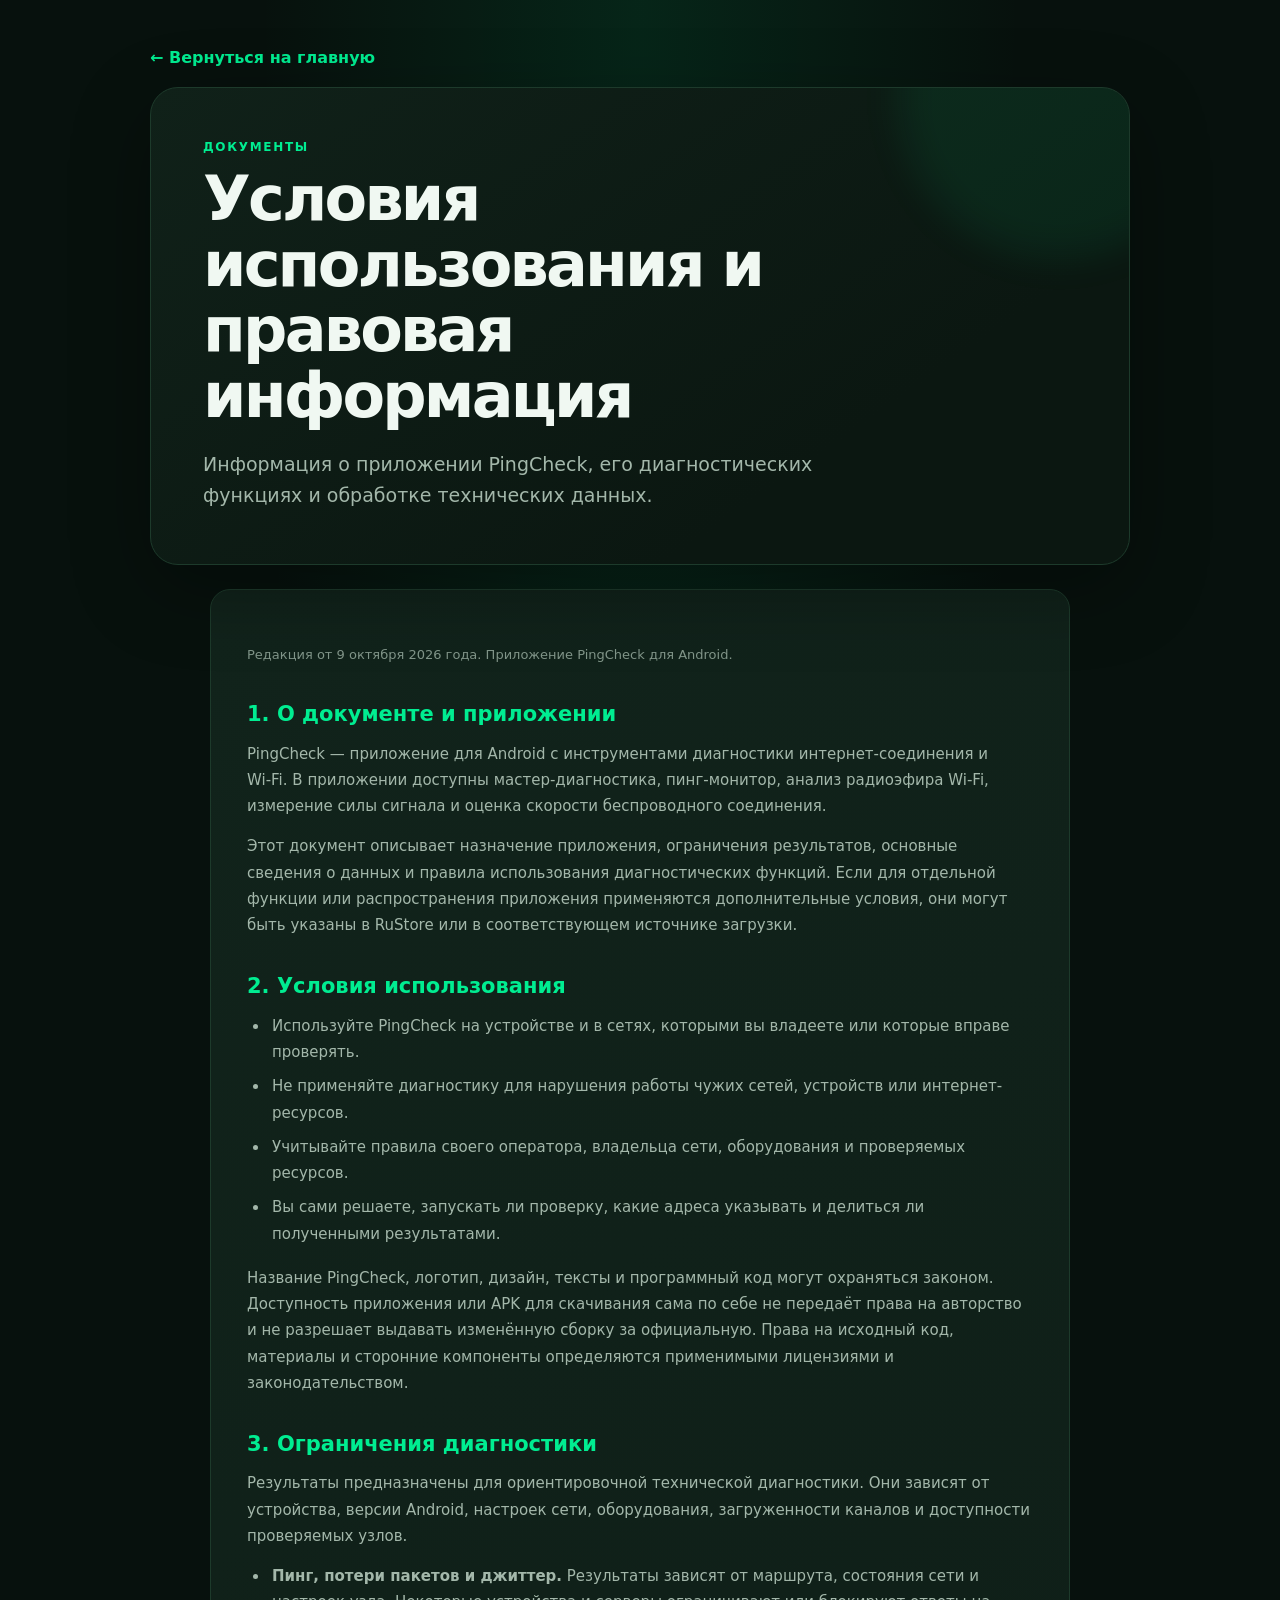
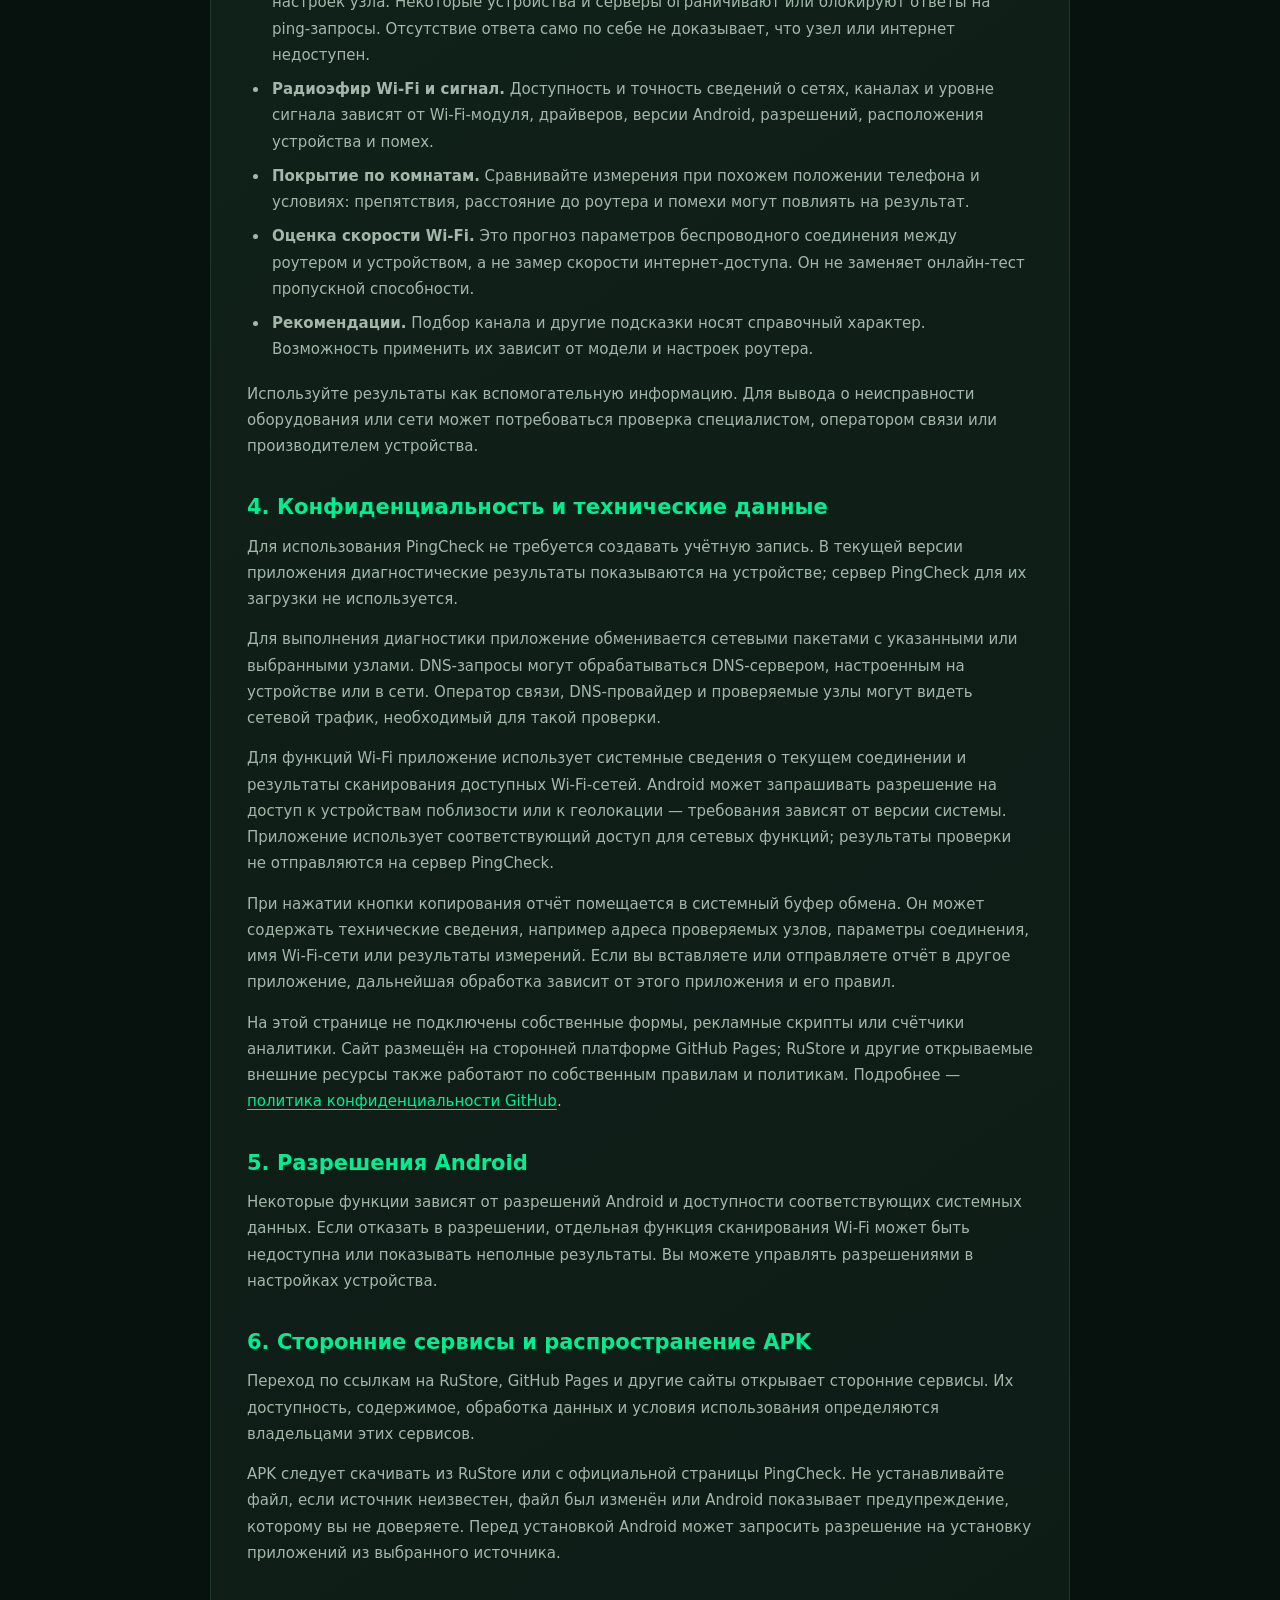
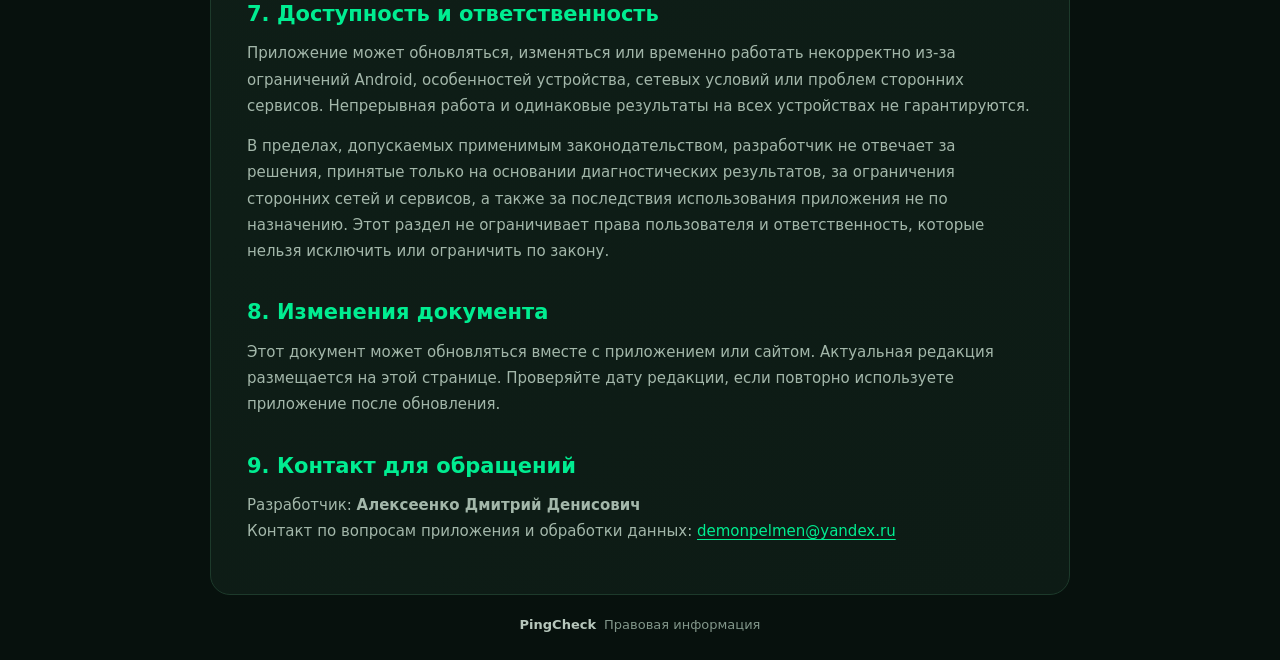
==== legal.html @ f904e83f "legal.html" ====
<!DOCTYPE html>
<html lang="ru">
<head>
  <meta charset="UTF-8">
  <meta name="viewport" content="width=device-width, initial-scale=1">
  <meta name="theme-color" content="#07130f">
  <meta name="description" content="Условия использования, сведения о конфиденциальности и ограничения диагностики PingCheck.">
  <title>Правовая информация — PingCheck</title>
  <link rel="icon" type="image/png" href="./pinglogo_v2.png">
  <link rel="stylesheet" href="./styles.css">

  <style>
    .legal-content {
      max-width: 860px;
      margin: 24px auto 0;
      padding: clamp(22px, 5vw, 36px);
      border: 1px solid var(--border);
      border-radius: 20px;
      background: linear-gradient(145deg, var(--surface-raised), var(--surface));
    }

    .legal-content h2 {
      margin: 34px 0 12px;
      color: var(--green);
      font-size: 21px;
      line-height: 1.35;
    }

    .legal-content h2:first-child {
      margin-top: 0;
    }

    .legal-content h3 {
      margin: 22px 0 10px;
      color: var(--text);
      font-size: 17px;
    }

    .legal-content p,
    .legal-content li {
      color: var(--muted);
      font-size: 15px;
      line-height: 1.75;
    }

    .legal-content p {
      margin: 0 0 14px;
    }

    .legal-content ul {
      margin: 0 0 18px;
      padding-left: 22px;
    }

    .legal-content li {
      margin-bottom: 8px;
      padding-left: 3px;
    }

    .legal-content a {
      color: var(--green);
      text-underline-offset: 3px;
    }

    .legal-content a:hover {
      color: #38ffad;
    }

    .legal-meta {
      margin-top: 18px !important;
      color: #82968a !important;
      font-size: 13px !important;
    }

    .legal-contact {
      overflow-wrap: anywhere;
    }

    .back-link {
      display: inline-flex;
      align-items: center;
      margin: 4px 0 20px;
      color: var(--green);
      font-weight: 650;
      text-decoration: none;
    }

    .back-link:hover {
      color: #38ffad;
    }

    @media (max-width: 620px) {
      .legal-content {
        border-radius: 16px;
      }
    }
  </style>
</head>

<body>
  <main class="page">
    <a href="./index.html" class="back-link">← Вернуться на главную</a>

    <section class="hero" aria-labelledby="page-title">
      <div class="intro">
        <p class="eyebrow">Документы</p>
        <h1 id="page-title">Условия использования и правовая информация</h1>
        <p class="intro-text">
          Информация о приложении PingCheck, его диагностических функциях
          и обработке технических данных.
        </p>
      </div>
    </section>

    <article class="legal-content">
      <p class="legal-meta">
        Редакция от <time datetime="2026-10-09">9 октября 2026 года</time>.
        Приложение PingCheck для Android.
      </p>

      <h2>1. О документе и приложении</h2>
      <p>
        PingCheck — приложение для Android с инструментами диагностики
        интернет-соединения и Wi‑Fi. В приложении доступны мастер-диагностика,
        пинг-монитор, анализ радиоэфира Wi‑Fi, измерение силы сигнала и оценка
        скорости беспроводного соединения.
      </p>
      <p>
        Этот документ описывает назначение приложения, ограничения результатов,
        основные сведения о данных и правила использования диагностических
        функций. Если для отдельной функции или распространения приложения
        применяются дополнительные условия, они могут быть указаны в RuStore
        или в соответствующем источнике загрузки.
      </p>

      <h2>2. Условия использования</h2>
      <ul>
        <li>
          Используйте PingCheck на устройстве и в сетях, которыми вы владеете
          или которые вправе проверять.
        </li>
        <li>
          Не применяйте диагностику для нарушения работы чужих сетей,
          устройств или интернет-ресурсов.
        </li>
        <li>
          Учитывайте правила своего оператора, владельца сети, оборудования
          и проверяемых ресурсов.
        </li>
        <li>
          Вы сами решаете, запускать ли проверку, какие адреса указывать
          и делиться ли полученными результатами.
        </li>
      </ul>
      <p>
        Название PingCheck, логотип, дизайн, тексты и программный код могут
        охраняться законом. Доступность приложения или APK для скачивания
        сама по себе не передаёт права на авторство и не разрешает выдавать
        изменённую сборку за официальную. Права на исходный код, материалы
        и сторонние компоненты определяются применимыми лицензиями
        и законодательством.
      </p>

      <h2>3. Ограничения диагностики</h2>
      <p>
        Результаты предназначены для ориентировочной технической диагностики.
        Они зависят от устройства, версии Android, настроек сети, оборудования,
        загруженности каналов и доступности проверяемых узлов.
      </p>
      <ul>
        <li>
          <strong>Пинг, потери пакетов и джиттер.</strong>
          Результаты зависят от маршрута, состояния сети и настроек узла.
          Некоторые устройства и серверы ограничивают или блокируют ответы
          на ping-запросы. Отсутствие ответа само по себе не доказывает,
          что узел или интернет недоступен.
        </li>
        <li>
          <strong>Радиоэфир Wi‑Fi и сигнал.</strong>
          Доступность и точность сведений о сетях, каналах и уровне сигнала
          зависят от Wi‑Fi-модуля, драйверов, версии Android, разрешений,
          расположения устройства и помех.
        </li>
        <li>
          <strong>Покрытие по комнатам.</strong>
          Сравнивайте измерения при похожем положении телефона и условиях:
          препятствия, расстояние до роутера и помехи могут повлиять на результат.
        </li>
        <li>
          <strong>Оценка скорости Wi‑Fi.</strong>
          Это прогноз параметров беспроводного соединения между роутером
          и устройством, а не замер скорости интернет-доступа. Он не заменяет
          онлайн-тест пропускной способности.
        </li>
        <li>
          <strong>Рекомендации.</strong>
          Подбор канала и другие подсказки носят справочный характер.
          Возможность применить их зависит от модели и настроек роутера.
        </li>
      </ul>
      <p>
        Используйте результаты как вспомогательную информацию. Для вывода
        о неисправности оборудования или сети может потребоваться проверка
        специалистом, оператором связи или производителем устройства.
      </p>

      <h2>4. Конфиденциальность и технические данные</h2>
      <p>
        Для использования PingCheck не требуется создавать учётную запись.
        В текущей версии приложения диагностические результаты показываются
        на устройстве; сервер PingCheck для их загрузки не используется.
      </p>
      <p>
        Для выполнения диагностики приложение обменивается сетевыми пакетами
        с указанными или выбранными узлами. DNS-запросы могут обрабатываться
        DNS-сервером, настроенным на устройстве или в сети. Оператор связи,
        DNS-провайдер и проверяемые узлы могут видеть сетевой трафик,
        необходимый для такой проверки.
      </p>
      <p>
        Для функций Wi‑Fi приложение использует системные сведения о текущем
        соединении и результаты сканирования доступных Wi‑Fi-сетей. Android
        может запрашивать разрешение на доступ к устройствам поблизости
        или к геолокации — требования зависят от версии системы. Приложение
        использует соответствующий доступ для сетевых функций; результаты
        проверки не отправляются на сервер PingCheck.
      </p>
      <p>
        При нажатии кнопки копирования отчёт помещается в системный буфер
        обмена. Он может содержать технические сведения, например адреса
        проверяемых узлов, параметры соединения, имя Wi‑Fi-сети или результаты
        измерений. Если вы вставляете или отправляете отчёт в другое приложение,
        дальнейшая обработка зависит от этого приложения и его правил.
      </p>
      <p>
        На этой странице не подключены собственные формы, рекламные скрипты
        или счётчики аналитики. Сайт размещён на сторонней платформе GitHub
        Pages; RuStore и другие открываемые внешние ресурсы также работают
        по собственным правилам и политикам. Подробнее —
        <a
          href="https://docs.github.com/en/site-policy/privacy-policies/github-general-privacy-statement"
          target="_blank"
          rel="noopener noreferrer"
        >политика конфиденциальности GitHub</a>.
      </p>

      <h2>5. Разрешения Android</h2>
      <p>
        Некоторые функции зависят от разрешений Android и доступности
        соответствующих системных данных. Если отказать в разрешении,
        отдельная функция сканирования Wi‑Fi может быть недоступна или
        показывать неполные результаты. Вы можете управлять разрешениями
        в настройках устройства.
      </p>

      <h2>6. Сторонние сервисы и распространение APK</h2>
      <p>
        Переход по ссылкам на RuStore, GitHub Pages и другие сайты открывает
        сторонние сервисы. Их доступность, содержимое, обработка данных
        и условия использования определяются владельцами этих сервисов.
      </p>
      <p>
        APK следует скачивать из RuStore или с официальной страницы PingCheck.
        Не устанавливайте файл, если источник неизвестен, файл был изменён
        или Android показывает предупреждение, которому вы не доверяете.
        Перед установкой Android может запросить разрешение на установку
        приложений из выбранного источника.
      </p>

      <h2>7. Доступность и ответственность</h2>
      <p>
        Приложение может обновляться, изменяться или временно работать
        некорректно из-за ограничений Android, особенностей устройства,
        сетевых условий или проблем сторонних сервисов. Непрерывная работа
        и одинаковые результаты на всех устройствах не гарантируются.
      </p>
      <p>
        В пределах, допускаемых применимым законодательством, разработчик
        не отвечает за решения, принятые только на основании диагностических
        результатов, за ограничения сторонних сетей и сервисов, а также
        за последствия использования приложения не по назначению. Этот раздел
        не ограничивает права пользователя и ответственность, которые нельзя
        исключить или ограничить по закону.
      </p>

      <h2>8. Изменения документа</h2>
      <p>
        Этот документ может обновляться вместе с приложением или сайтом.
        Актуальная редакция размещается на этой странице. Проверяйте дату
        редакции, если повторно используете приложение после обновления.
      </p>

      <h2>9. Контакт для обращений</h2>
      <p class="legal-contact">
        Разработчик: <strong>Алексеенко Дмитрий Денисович</strong><br>
        Контакт по вопросам приложения и обработки данных:
        <a href="mailto:demonpelmen@yandex.ru">demonpelmen@yandex.ru</a>
      </p>
    </article>

    <footer class="footer">
      <span class="footer-brand">PingCheck</span>
      <span>Правовая информация</span>
    </footer>
  </main>
</body>
</html>
---- styles.css ----
:root {
  color-scheme: dark;
  --background: #07110d;
  --surface: #0d1b15;
  --surface-raised: #11231b;
  --border: #1d3a2b;
  --text: #f0f8f2;
  --muted: #a3b7aa;
  --green: #00ed91;
  --green-dark: #00bd75;
  --green-soft: rgba(0, 237, 145, 0.1);
}

* {
  box-sizing: border-box;
}

body {
  min-width: 320px;
  min-height: 100vh;
  margin: 0;
  padding: 44px 20px 28px;
  color: var(--text);
  background:
    radial-gradient(ellipse at 50% 0, rgba(0, 184, 106, 0.12), transparent 42%),
    var(--background);
  font-family: system-ui, -apple-system, "Segoe UI", sans-serif;
}

.page {
  width: min(100%, 980px);
  margin: 0 auto;
}

.hero {
  position: relative;
  overflow: hidden;
  padding: clamp(24px, 6vw, 52px);
  border: 1px solid var(--border);
  border-radius: 28px;
  background: linear-gradient(145deg, #102119, #0b1711 72%);
  box-shadow: 0 24px 80px rgba(0, 0, 0, 0.32);
}

.hero::after {
  position: absolute;
  top: -150px;
  right: -90px;
  width: 320px;
  height: 320px;
  border-radius: 50%;
  background: rgba(0, 237, 145, 0.07);
  content: "";
  filter: blur(18px);
  pointer-events: none;
}

.brand {
  position: relative;
  z-index: 1;
  display: flex;
  align-items: center;
  gap: 14px;
  margin-bottom: 42px;
}

.brand-icon {
  width: 64px;
  height: 64px;
  border: 1px solid #24523a;
  border-radius: 18px;
  object-fit: cover;
  box-shadow: 0 0 24px rgba(0, 237, 145, 0.12);
}

.brand-name {
  font-size: 20px;
  font-weight: 750;
  letter-spacing: 0.01em;
}

.platform {
  margin-left: auto;
  padding: 8px 12px;
  border: 1px solid var(--border);
  border-radius: 999px;
  color: var(--muted);
  font-size: 13px;
}

.intro {
  position: relative;
  z-index: 1;
  max-width: 700px;
}

.eyebrow {
  margin: 0 0 12px;
  color: var(--green);
  font-size: 12px;
  font-weight: 750;
  letter-spacing: 0.14em;
  text-transform: uppercase;
}

h1 {
  max-width: 680px;
  margin: 0;
  font-size: clamp(36px, 7vw, 62px);
  line-height: 1.06;
  letter-spacing: -0.045em;
}

.intro-text {
  max-width: 610px;
  margin: 20px 0 0;
  color: var(--muted);
  font-size: clamp(16px, 2.4vw, 19px);
  line-height: 1.65;
}

.actions {
  display: flex;
  flex-wrap: wrap;
  gap: 12px;
  margin-top: 28px;
}

.button {
  min-height: 52px;
  display: inline-flex;
  align-items: center;
  justify-content: center;
  padding: 0 20px;
  border: 1px solid transparent;
  border-radius: 14px;
  color: #04140c;
  font-size: 15px;
  font-weight: 750;
  text-align: center;
  text-decoration: none;
  transition: transform 160ms ease, background 160ms ease, border-color 160ms ease;
}

.button:hover {
  transform: translateY(-2px);
}

.button:focus-visible {
  outline: 3px solid #a4ffd2;
  outline-offset: 3px;
}

.button-primary {
  background: var(--green);
  box-shadow: 0 8px 24px rgba(0, 237, 145, 0.16);
}

.button-primary:hover {
  background: #38ffad;
}

.button-secondary {
  border-color: #31523e;
  background: rgba(255, 255, 255, 0.035);
  color: var(--text);
}

.button-secondary:hover {
  border-color: #4e805f;
  background: rgba(255, 255, 255, 0.07);
}

.features {
  display: grid;
  grid-template-columns: repeat(2, minmax(0, 1fr));
  gap: 14px;
  margin-top: 18px;
}

.feature-card {
  padding: 24px;
  border: 1px solid var(--border);
  border-radius: 20px;
  background: linear-gradient(145deg, var(--surface-raised), var(--surface));
}

.feature-icon {
  width: 42px;
  height: 42px;
  display: grid;
  place-items: center;
  margin-bottom: 16px;
  border: 1px solid rgba(0, 237, 145, 0.15);
  border-radius: 13px;
  background: var(--green-soft);
  font-size: 20px;
}

.feature-card h2 {
  margin: 0;
  font-size: 18px;
  line-height: 1.35;
}

.feature-card p {
  margin: 10px 0 0;
  color: var(--muted);
  font-size: 14px;
  line-height: 1.7;
}

.feature-card .feature-note {
  margin-top: 14px;
  padding: 12px 14px;
  border-left: 2px solid var(--green-dark);
  border-radius: 0 10px 10px 0;
  background: rgba(0, 237, 145, 0.055);
  color: #bfd0c4;
  font-size: 13px;
}

.footer {
  display: flex;
  flex-wrap: wrap;
  justify-content: center;
  gap: 8px;
  padding: 22px 12px 0;
  color: #82968a;
  font-size: 13px;
  text-align: center;
}

.footer-brand {
  color: #b7c7bc;
  font-weight: 700;
}

@media (max-width: 620px) {
  body {
    padding: 18px 12px 24px;
  }

  .hero {
    padding: 24px 20px;
    border-radius: 22px;
  }

  .brand {
    margin-bottom: 34px;
  }

  .brand-icon {
    width: 54px;
    height: 54px;
    border-radius: 15px;
  }

  .platform {
    padding: 7px 9px;
    font-size: 12px;
  }

  .actions {
    flex-direction: column;
  }

  .button {
    width: 100%;
  }

  .features {
    grid-template-columns: 1fr;
  }

  .feature-card {
    padding: 21px;
  }
}

@media (prefers-reduced-motion: reduce) {
  *,
  *::before,
  *::after {
    scroll-behavior: auto !important;
    transition-duration: 0.01ms !important;
  }
}
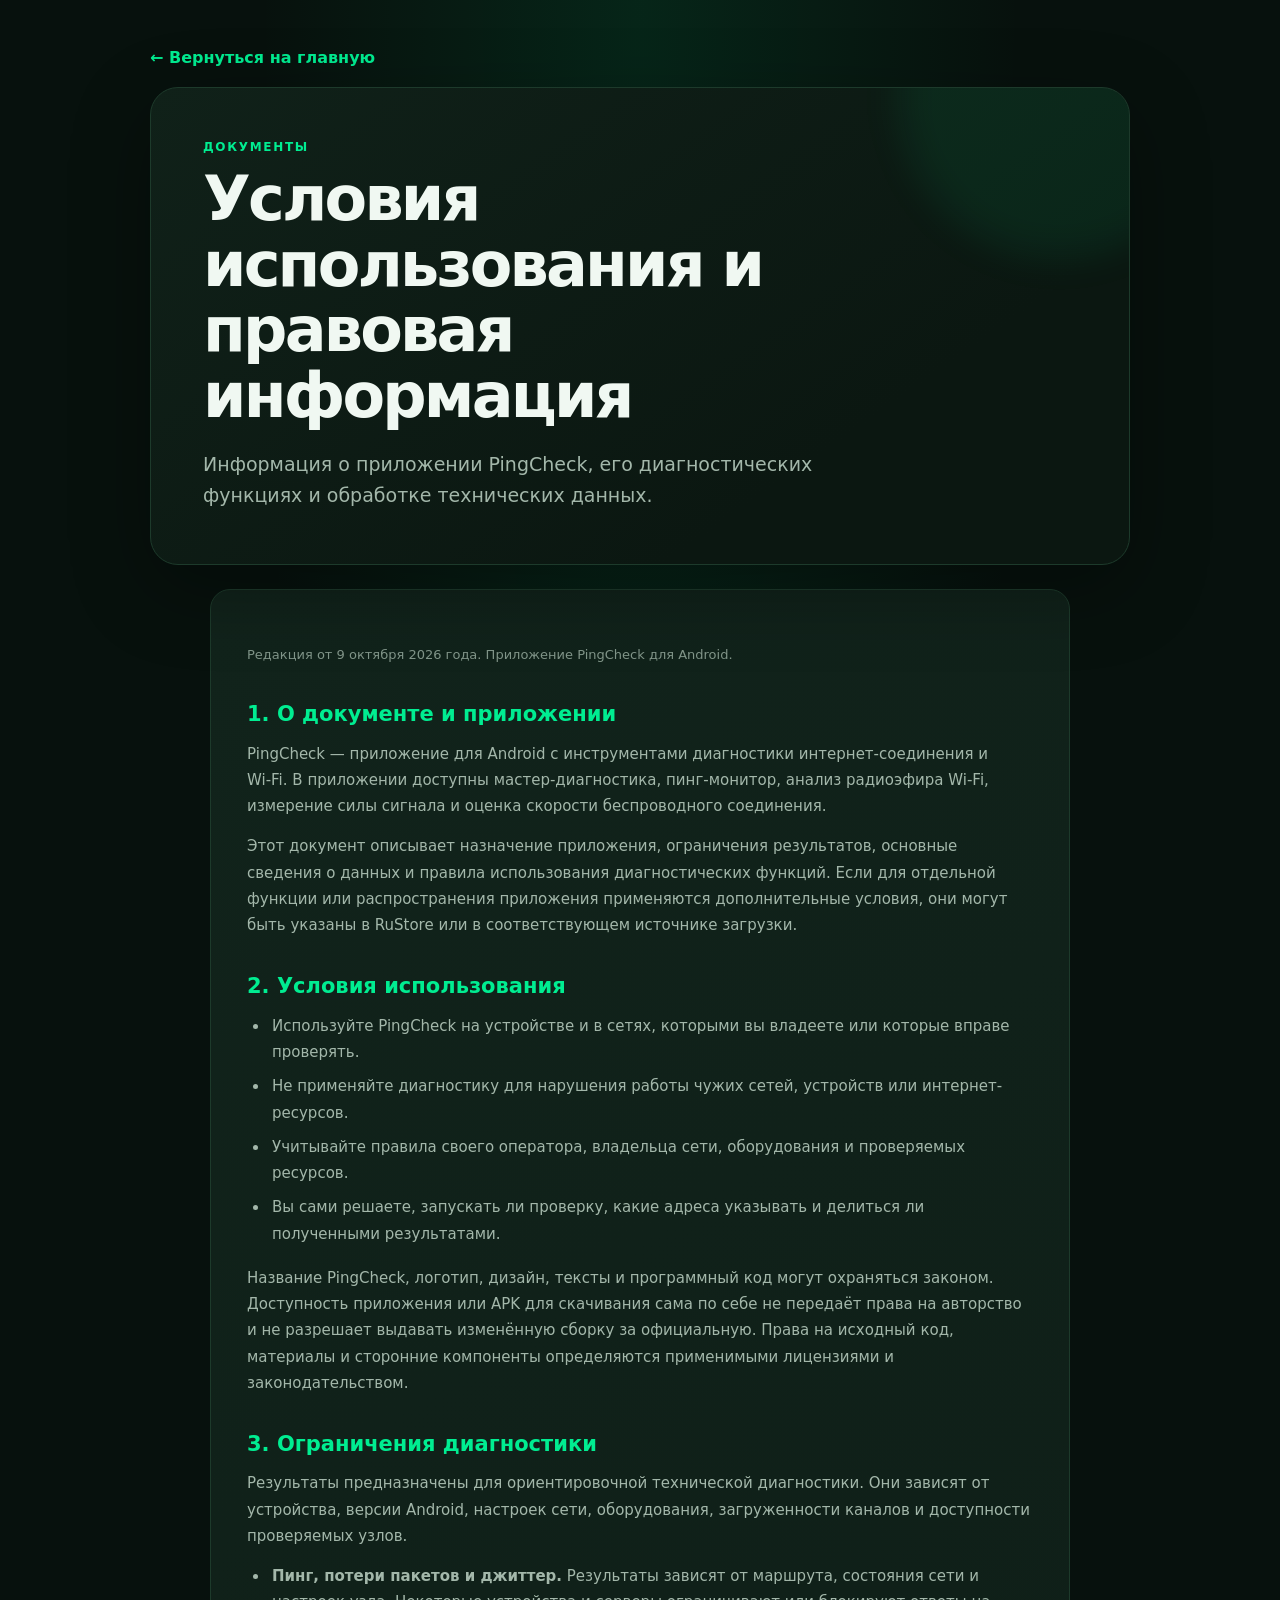
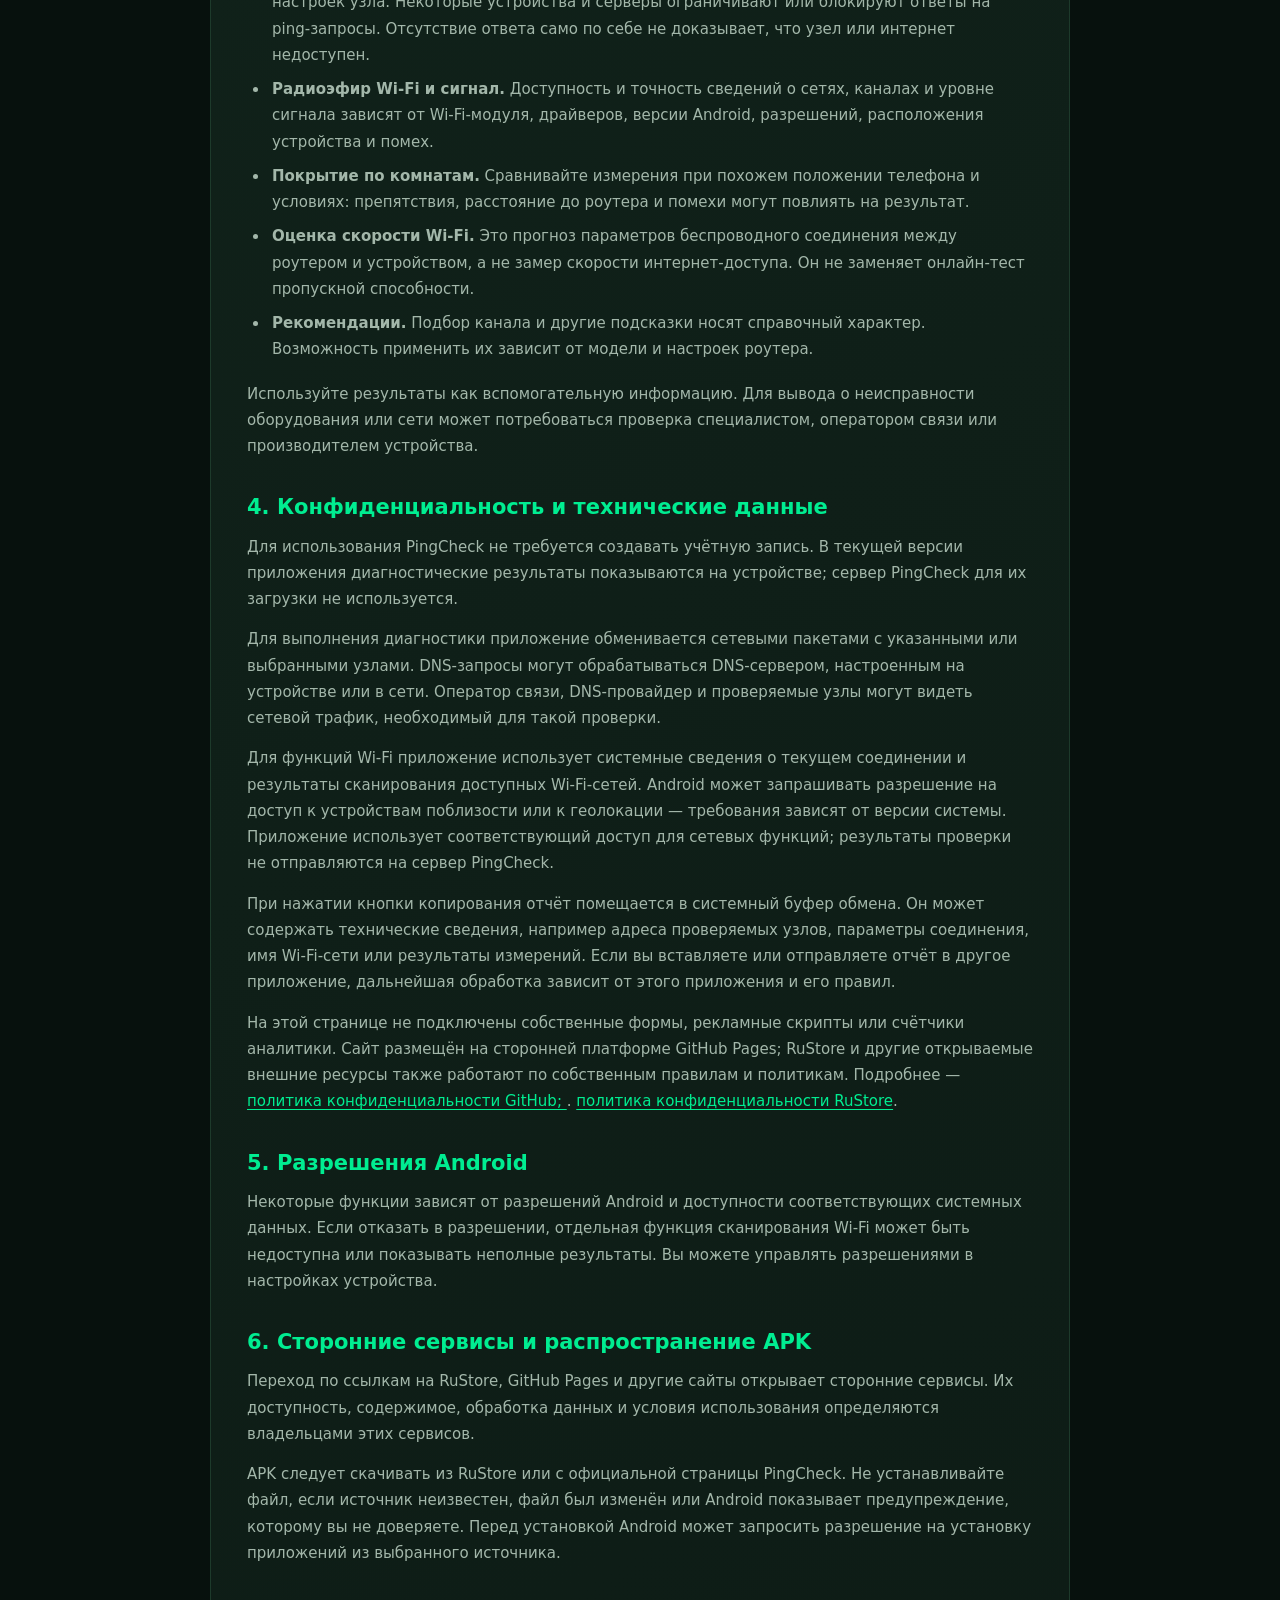
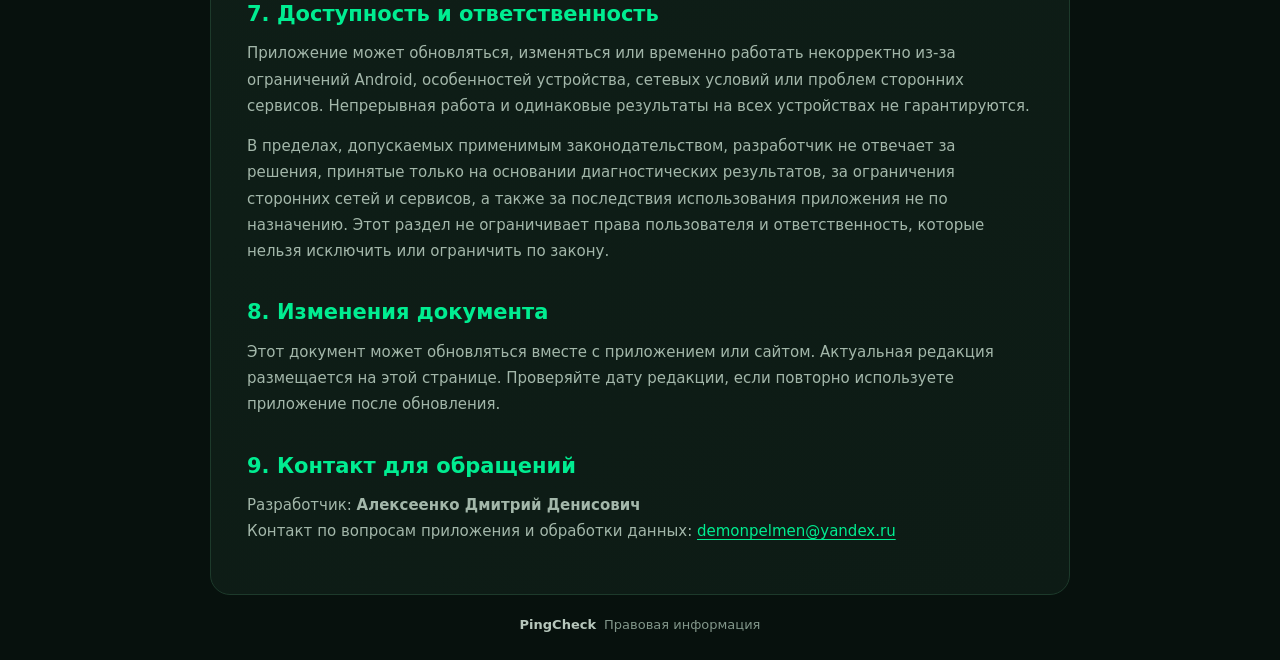
==== commit 75d1395b: "legal.html" ====
--- a/legal.html
+++ b/legal.html
@@ -241,7 +241,12 @@
           href="https://docs.github.com/en/site-policy/privacy-policies/github-general-privacy-statement"
           target="_blank"
           rel="noopener noreferrer"
-        >политика конфиденциальности GitHub</a>.
+        >политика конфиденциальности GitHub; </a>.
+        <a
+          href="https://www.rustore.ru/help/legal/privacy-policy-users"
+          target="_blank"
+          rel="noopener noreferrer"
+        >политика конфиденциальности RuStore</a>.
       </p>
 
       <h2>5. Разрешения Android</h2>
--- a/styles.css
+++ b/styles.css
@@ -278,6 +278,20 @@
   }
 }
 
+.legal-link {
+  margin: 14px 0 0;
+  font-size: 13px;
+}
+
+.legal-link a {
+  color: var(--muted);
+  text-underline-offset: 3px;
+}
+
+.legal-link a:hover {
+  color: var(--green);
+}
+
 @media (prefers-reduced-motion: reduce) {
   *,
   *::before,
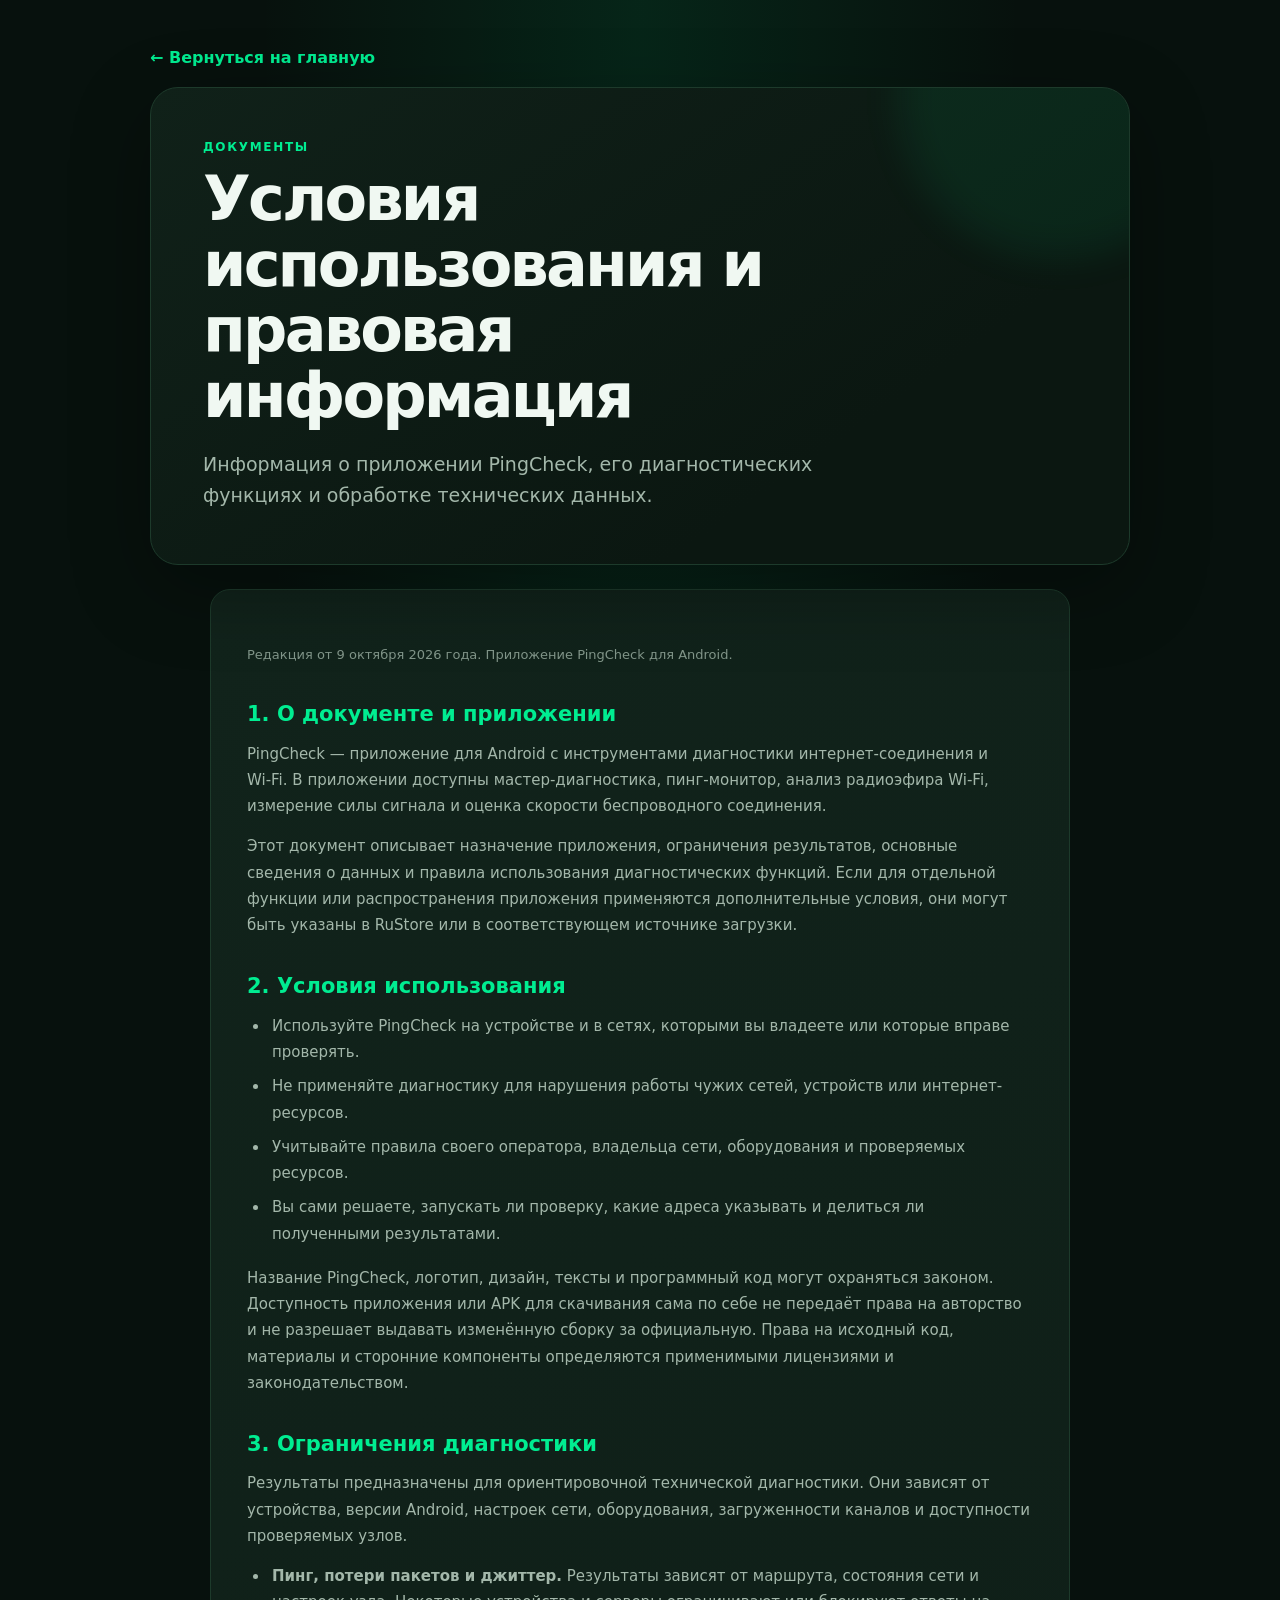
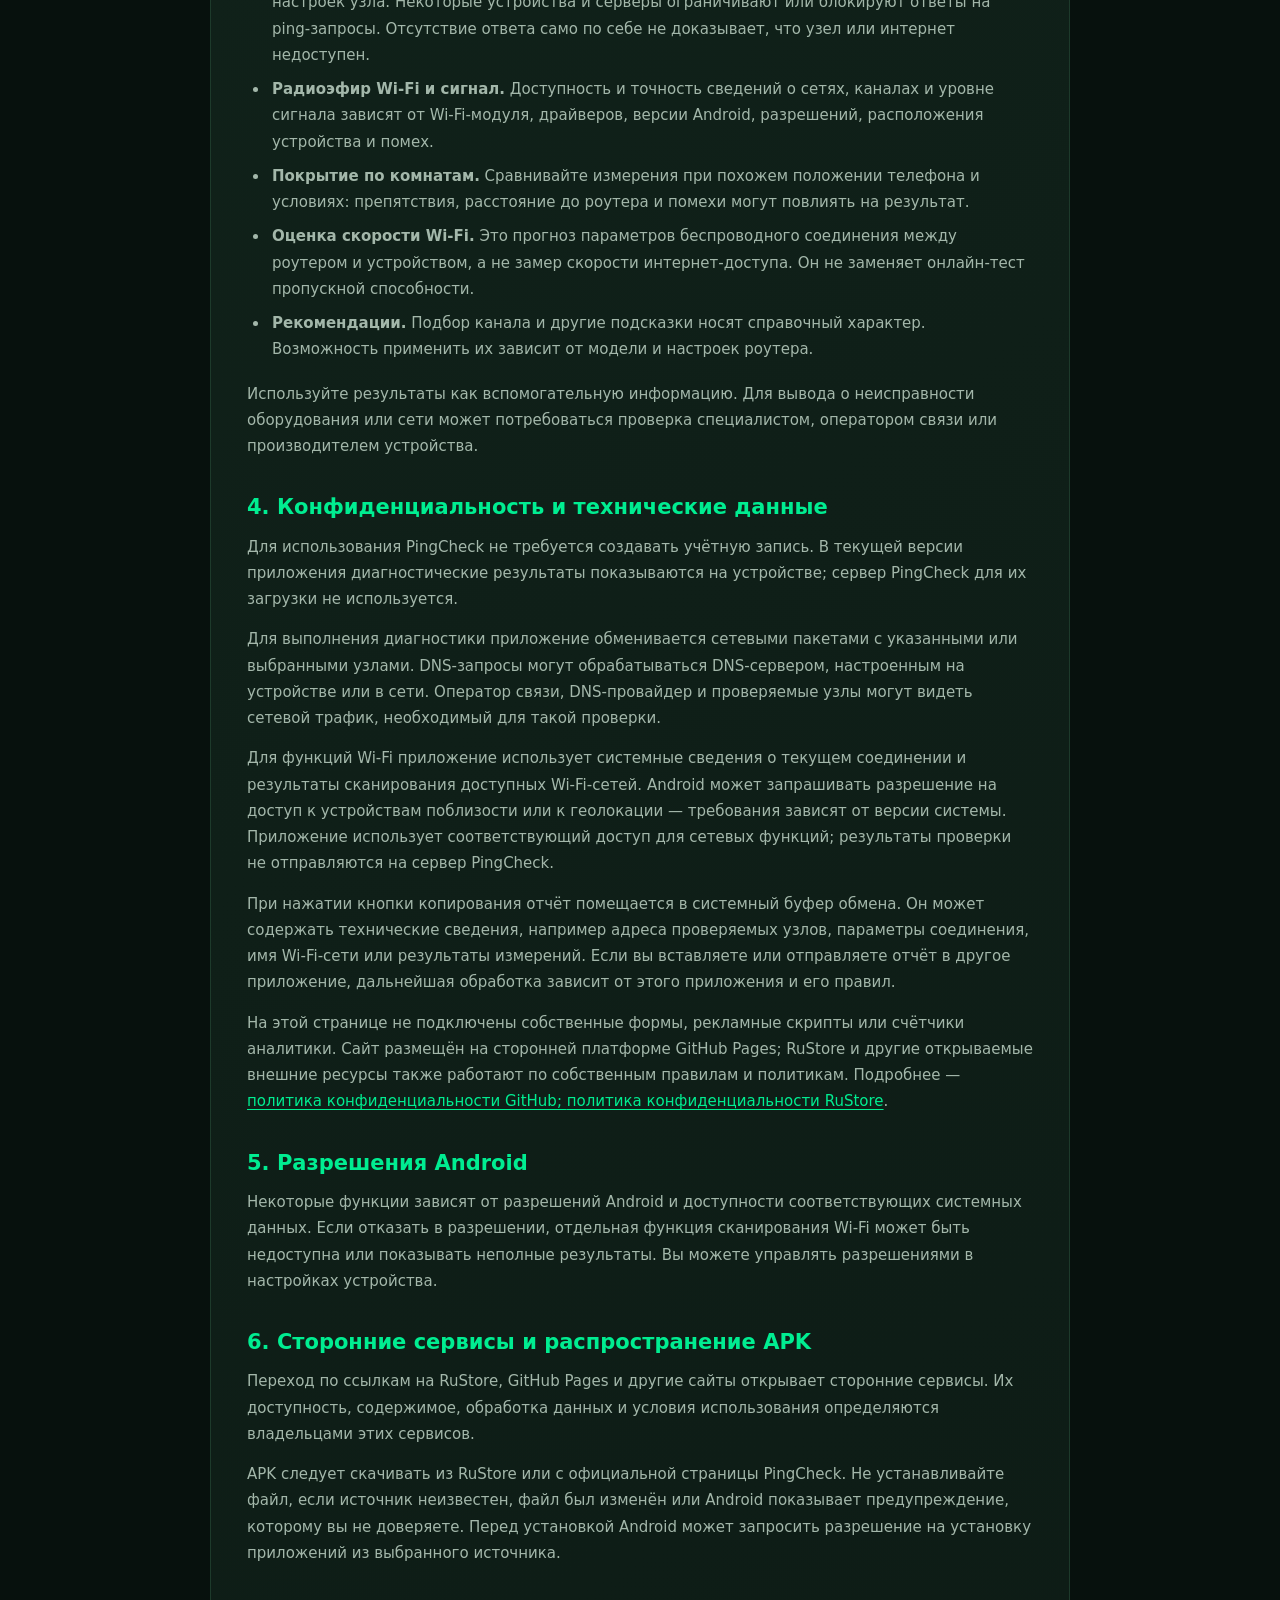
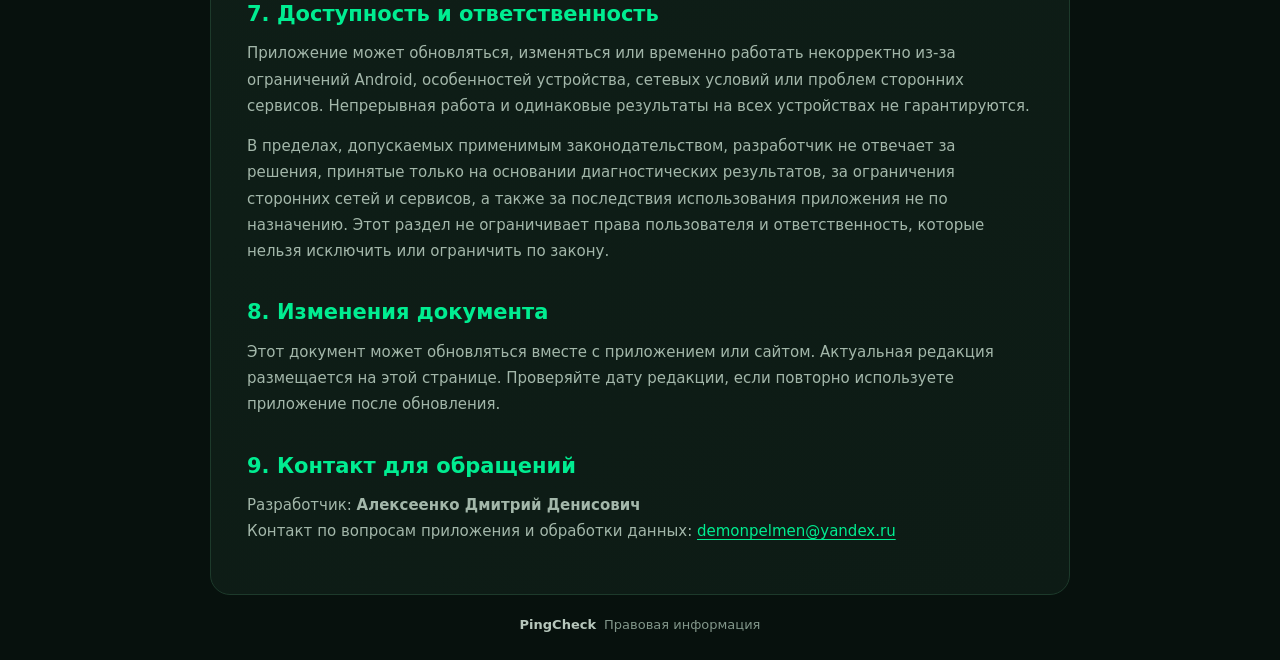
==== commit 0e9aa9f5: "legal.html" ====
--- a/legal.html
+++ b/legal.html
@@ -241,7 +241,7 @@
           href="https://docs.github.com/en/site-policy/privacy-policies/github-general-privacy-statement"
           target="_blank"
           rel="noopener noreferrer"
-        >политика конфиденциальности GitHub; </a>.
+        >политика конфиденциальности GitHub; </a>
         <a
           href="https://www.rustore.ru/help/legal/privacy-policy-users"
           target="_blank"
